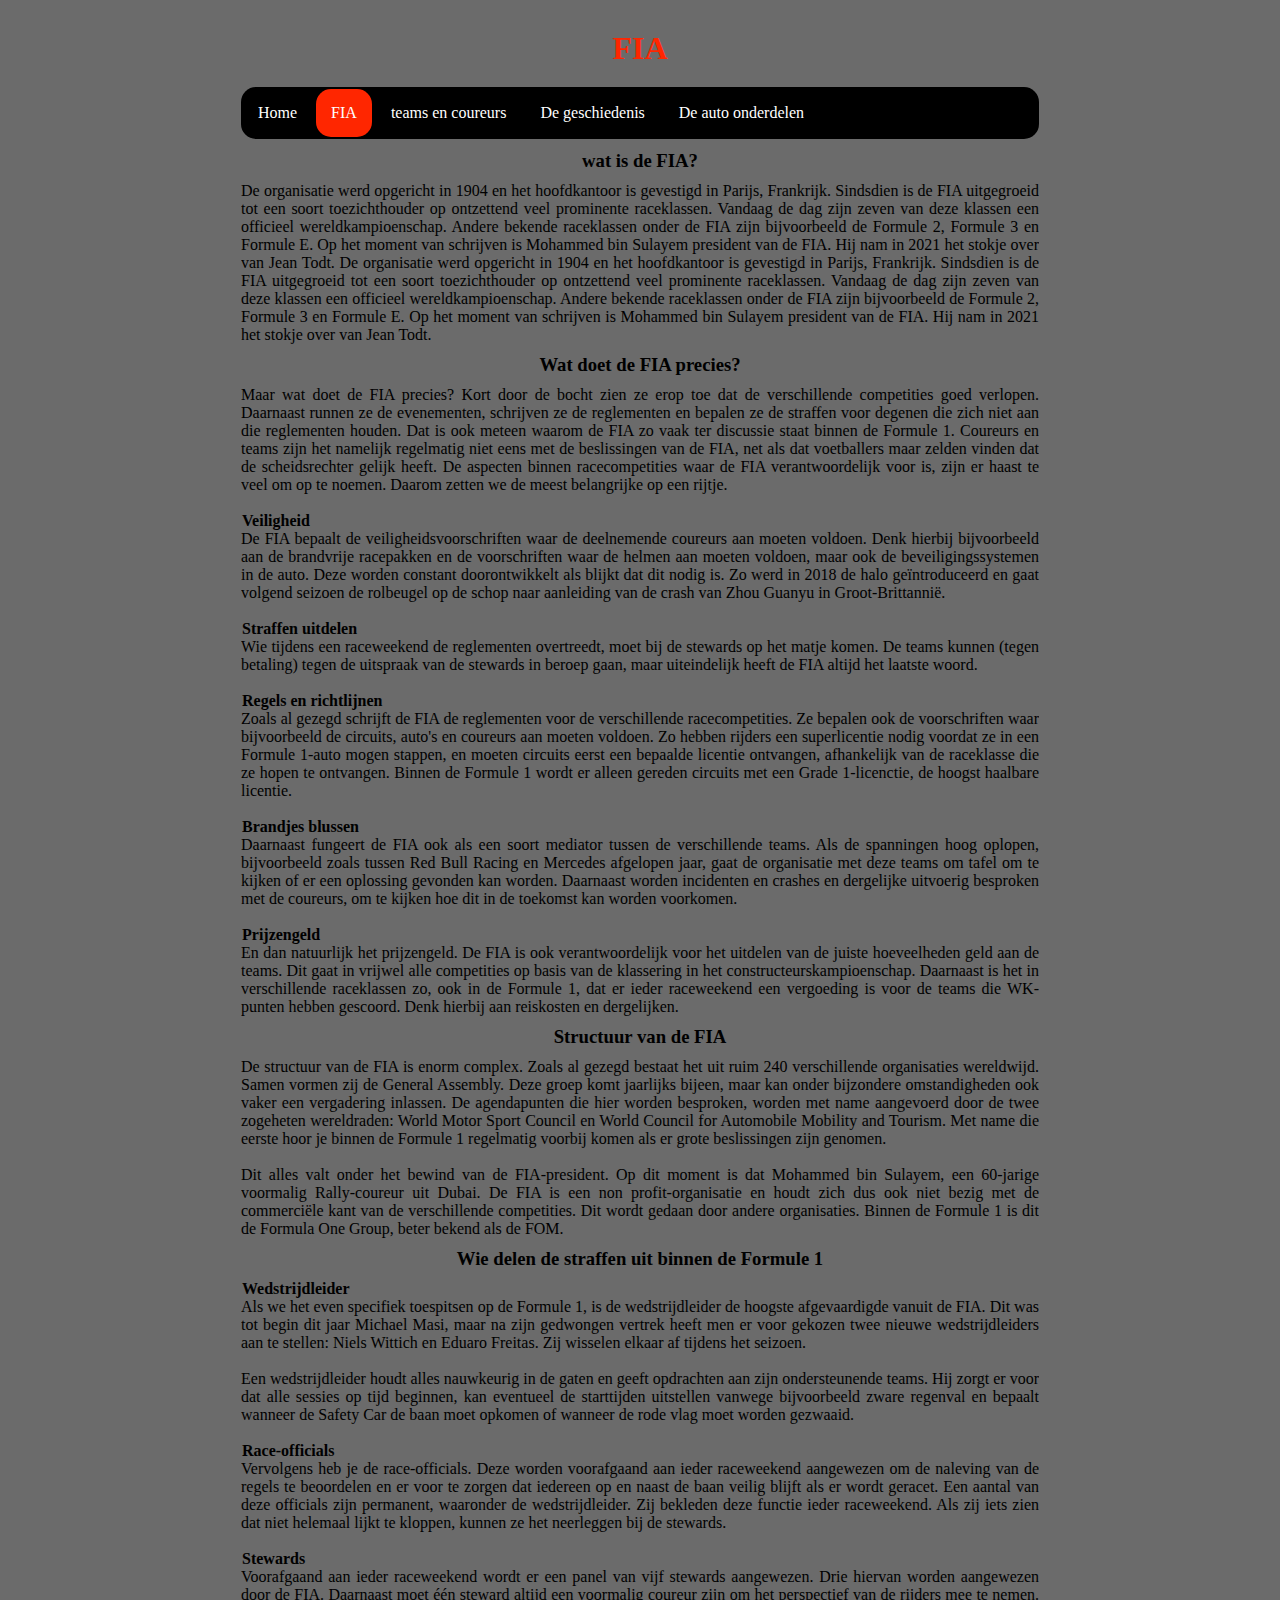
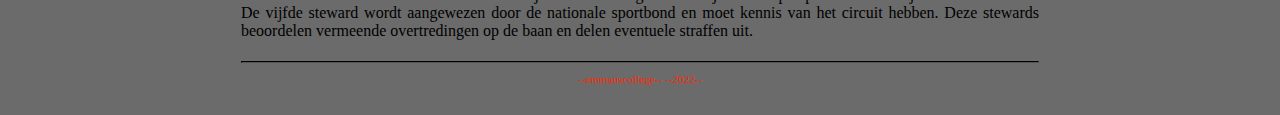
==== FIA.html @ 5a58777f "d" ====
<!DOCTYPE html>

<html lang="nl">

<head>
  <link rel="stylesheet" href="style.css" />
  <title>Dit is een eenvoudige website</title>
  <meta charset="UTF-8" />
</head>

<body>
  <div class="page">

    <header>
      <h1>FIA</h1>
    </header>

    <nav>
      <ul>
        <li><a href="index.html">Home</a></li>
        <li><a class="active" href="FIA.html">FIA</a></li>
        <li><a href="teams.html">teams en coureurs</a></li>
        <li><a  href="geschiedenis.html">De geschiedenis</a></li>
        <li><a href="autoonderdelen.html">De auto onderdelen</a></li>
      </ul>
    </nav>

    <main>

      <h3 class="onderwerpen">wat is de FIA?</h3>
      
      <p>De organisatie werd opgericht in 1904 en het hoofdkantoor is gevestigd in Parijs, Frankrijk. Sindsdien is de FIA uitgegroeid tot een soort toezichthouder op ontzettend veel prominente raceklassen. Vandaag de dag zijn zeven van deze klassen een officieel wereldkampioenschap. Andere bekende raceklassen onder de FIA zijn bijvoorbeeld de Formule 2, Formule 3 en Formule E. Op het moment van schrijven is Mohammed bin Sulayem president van de FIA. Hij nam in 2021 het stokje over van Jean Todt. De organisatie werd opgericht in 1904 en het hoofdkantoor is gevestigd in Parijs, Frankrijk. Sindsdien is de FIA uitgegroeid tot een soort toezichthouder op ontzettend veel prominente raceklassen. Vandaag de dag zijn zeven van deze klassen een officieel wereldkampioenschap. Andere bekende raceklassen onder de FIA zijn bijvoorbeeld de Formule 2, Formule 3 en Formule E. Op het moment van schrijven is Mohammed bin Sulayem president van de FIA. Hij nam in 2021 het stokje over van Jean Todt.</p>

      <h3 class="onderwerpen">Wat doet de FIA precies?</h3>

      <p>Maar wat doet de FIA precies? Kort door de bocht zien ze erop toe dat de verschillende competities goed verlopen. Daarnaast runnen ze de evenementen, schrijven ze de reglementen en bepalen ze de straffen voor degenen die zich niet aan die reglementen houden. Dat is ook meteen waarom de FIA zo vaak ter discussie staat binnen de Formule 1. Coureurs en teams zijn het namelijk regelmatig niet eens met de beslissingen van de FIA, net als dat voetballers maar zelden vinden dat de scheidsrechter gelijk heeft. De aspecten binnen racecompetities waar de FIA verantwoordelijk voor is, zijn er haast te veel om op te noemen. Daarom zetten we de meest belangrijke op een rijtje.<br><br>

<span class="onderwerp2">Veiligheid</span><br>
De FIA bepaalt de veiligheidsvoorschriften waar de deelnemende coureurs aan moeten voldoen. Denk hierbij bijvoorbeeld aan de brandvrije racepakken en de voorschriften waar de helmen aan moeten voldoen, maar ook de beveiligingssystemen in de auto. Deze worden constant doorontwikkelt als blijkt dat dit nodig is. Zo werd in 2018 de halo geïntroduceerd en gaat volgend seizoen de rolbeugel op de schop naar aanleiding van de crash van Zhou Guanyu in Groot-Brittannië.<br><br>

<span class="onderwerp2">Straffen uitdelen</span><br>
Wie tijdens een raceweekend de reglementen overtreedt, moet bij de stewards op het matje komen. De teams kunnen (tegen betaling) tegen de uitspraak van de stewards in beroep gaan, maar uiteindelijk heeft de FIA altijd het laatste woord.<br><br>

<span class="onderwerp2">Regels en richtlijnen</span><br>
Zoals al gezegd schrijft de FIA de reglementen voor de verschillende racecompetities. Ze bepalen ook de voorschriften waar bijvoorbeeld de circuits, auto's en coureurs aan moeten voldoen. Zo hebben rijders een superlicentie nodig voordat ze in een Formule 1-auto mogen stappen, en moeten circuits eerst een bepaalde licentie ontvangen, afhankelijk van de raceklasse die ze hopen te ontvangen. Binnen de Formule 1 wordt er alleen gereden circuits met een Grade 1-licenctie, de hoogst haalbare licentie.<br><br>

<span class="onderwerp2">Brandjes blussen</span><br>
Daarnaast fungeert de FIA ook als een soort mediator tussen de verschillende teams. Als de spanningen hoog oplopen, bijvoorbeeld zoals tussen Red Bull Racing en Mercedes afgelopen jaar, gaat de organisatie met deze teams om tafel om te kijken of er een oplossing gevonden kan worden. Daarnaast worden incidenten en crashes en dergelijke uitvoerig besproken met de coureurs, om te kijken hoe dit in de toekomst kan worden voorkomen.<br><br>

<span class="onderwerp2">Prijzengeld</span><br>
En dan natuurlijk het prijzengeld. De FIA is ook verantwoordelijk voor het uitdelen van de juiste hoeveelheden geld aan de teams. Dit gaat in vrijwel alle competities op basis van de klassering in het constructeurskampioenschap. Daarnaast is het in verschillende raceklassen zo, ook in de Formule 1, dat er ieder raceweekend een vergoeding is voor de teams die WK-punten hebben gescoord. Denk hierbij aan reiskosten en dergelijken.</p>

<h3 class="onderwerpen">Structuur van de FIA</h3>

<p>De structuur van de FIA is enorm complex. Zoals al gezegd bestaat het uit ruim 240 verschillende organisaties wereldwijd. Samen vormen zij de General Assembly. Deze groep komt jaarlijks bijeen, maar kan onder bijzondere omstandigheden ook vaker een vergadering inlassen. De agendapunten die hier worden besproken, worden met name aangevoerd door de twee zogeheten wereldraden: World Motor Sport Council en World Council for Automobile Mobility and Tourism. Met name die eerste hoor je binnen de Formule 1 regelmatig voorbij komen als er grote beslissingen zijn genomen.<br><br>

Dit alles valt onder het bewind van de FIA-president. Op dit moment is dat Mohammed bin Sulayem, een 60-jarige voormalig Rally-coureur uit Dubai. De FIA is een non profit-organisatie en houdt zich dus ook niet bezig met de commerciële kant van de verschillende competities. Dit wordt gedaan door andere organisaties. Binnen de Formule 1 is dit de Formula One Group, beter bekend als de FOM.</p>

      <h3 class="onderwerpen">Wie delen de straffen uit binnen de Formule 1</h3>

<p><span class="onderwerp2">Wedstrijdleider</span><br>
Als we het even specifiek toespitsen op de Formule 1, is de wedstrijdleider de hoogste afgevaardigde vanuit de FIA. Dit was tot begin dit jaar Michael Masi, maar na zijn gedwongen vertrek heeft men er voor gekozen twee nieuwe wedstrijdleiders aan te stellen: Niels Wittich en Eduaro Freitas. Zij wisselen elkaar af tijdens het seizoen.<br><br>

Een wedstrijdleider houdt alles nauwkeurig in de gaten en geeft opdrachten aan zijn ondersteunende teams. Hij zorgt er voor dat alle sessies op tijd beginnen, kan eventueel de starttijden uitstellen vanwege bijvoorbeeld zware regenval en bepaalt wanneer de Safety Car de baan moet opkomen of wanneer de rode vlag moet worden gezwaaid.<br><br>

<span class="onderwerp2">Race-officials</span><br>
Vervolgens heb je de race-officials. Deze worden voorafgaand aan ieder raceweekend aangewezen om de naleving van de regels te beoordelen en er voor te zorgen dat iedereen op en naast de baan veilig blijft als er wordt geracet. Een aantal van deze officials zijn permanent, waaronder de wedstrijdleider. Zij bekleden deze functie ieder raceweekend. Als zij iets zien dat niet helemaal lijkt te kloppen, kunnen ze het neerleggen bij de stewards.<br><br>

<span class="onderwerp2">Stewards</span><br>
Voorafgaand aan ieder raceweekend wordt er een panel van vijf stewards aangewezen. Drie hiervan worden aangewezen door de FIA. Daarnaast moet één steward altijd een voormalig coureur zijn om het perspectief van de rijders mee te nemen. De vijfde steward wordt aangewezen door de nationale sportbond en moet kennis van het circuit hebben. Deze stewards beoordelen vermeende overtredingen op de baan en delen eventuele straffen uit.</p>
   
    
    </main>

    <footer>
      <hr />
      <p class="smalltext">--emmauscollege-- --2022--</p>
    </footer>

  </div>
</body>

</html>
---- style.css ----
/* Instellingen om fouten te helpen vinden, uncomment om aan te zetten */

* {                                          /* geldt voor alles */
    /* border: 1px dotted black;         */  /* zorg dat elke box een gestippelde rand krijgt, zodat je de afmeting goed kunt zien, letop dat dit de layout soms kan wijzigen */
    /* background-color: rgba(0,0,0,5%); */  /* zorg dat elke box een doorzichtige donkere achtergrond krijgt, hoe meer boxen in elkaar hoe donkerder de achtergrondkleur */
}

/* Basisinstellingen voor alle pagina's, alleen aanpassen als je pro wilt worden */

html, body {                      /* geldt voor html en body */
  margin: 0px;                    /* standaard marge 0 */
  background-color: #6b6b6b;    /* achtergrondkleur lichtgrijs */
  color: #000000;               /* tekstkleur donkergrijs */
}  

body * {                          /* geldt voor alles in body */
  overflow: hidden;               /* zorgt dat DIV en andere block elementen de hoogte krijgt van wat erin zit (anders is het soms 0) */
  box-sizing: border-box;         /* zorg dat border meetelt bij de width en height van boxen */
  margin: 1px;                    /* standaard marge 0 */
}

#formule1logo {
  float:right;
  width:400px;

}

.page {
  width: 800px;                   /* vaste breedte van 700 pixels */
  margin: 10px auto;              /* boven en onder 0 pixels marge, links en rechts marge gelijk verdeeld (gecentreerd) */
}

header, footer {                  /* geldt voor header en footer */
  margin: 10px 0px;
}

main {                       
  text-align: justify;            /* tekst uitvullen */}

h1, h2, h3 {                      /* geldt voor h1 en h2 en h3 */
  margin: 10px 0px;
  text-align: center;             /* tekst centreren */
} 
.onderwerpen {
  color: black;
}
#FIA {
  color:#d6d6d6;
}

#formule-startinggrid {
   width: 300px ;  
   float:left;
   padding-right:10px;
}

.onderwerp2 {
  font-weight:bold;
}

p {
  margin: 10px 0px;
  text-align: justify;            /* tekst links en rechts uitvullen */
}

/* Indeling voor hoofd pagina */

.kolomLinks {
  float:left;
  width:250px;
  padding-right:15px;           /* afstand tussen plaatje en rechterkolom */
}
.kolomRechts {
  float:left;
  width: 450px;
}
.kolomStop {
  clear:both;                   /* stop met floaten */
}

/* Opmaak voor alle pagina's */

h1, h2, h3 {
      color: #ff2600;
}

.smalltext {
    text-align: center;
    font-size: 0.7em;
  color: #ff2600;
}

a {
    color: black;
    text-decoration: none;
}

a:hover {
    text-decoration: underline;
}


/* Navigatiebalk voor alle pagina's */
nav ul {
    list-style-type: none;
    margin: auto;
    padding: 0;
    background-color: #000000;
    overflow: hidden;
  border-radius: 15px;
}

nav ul li {
    float: left;
}

nav li a {
    display: block;
    color: white;
    text-align: center;
    padding: 15px 15px;
    text-decoration: none;
}

nav li a:hover {
    background-color: #444444;
  border-radius: 15px;
}

nav li a.active {
    background-color: #ff2600;
  border-radius:15px ;
}

hr {
  border-color:black;
}
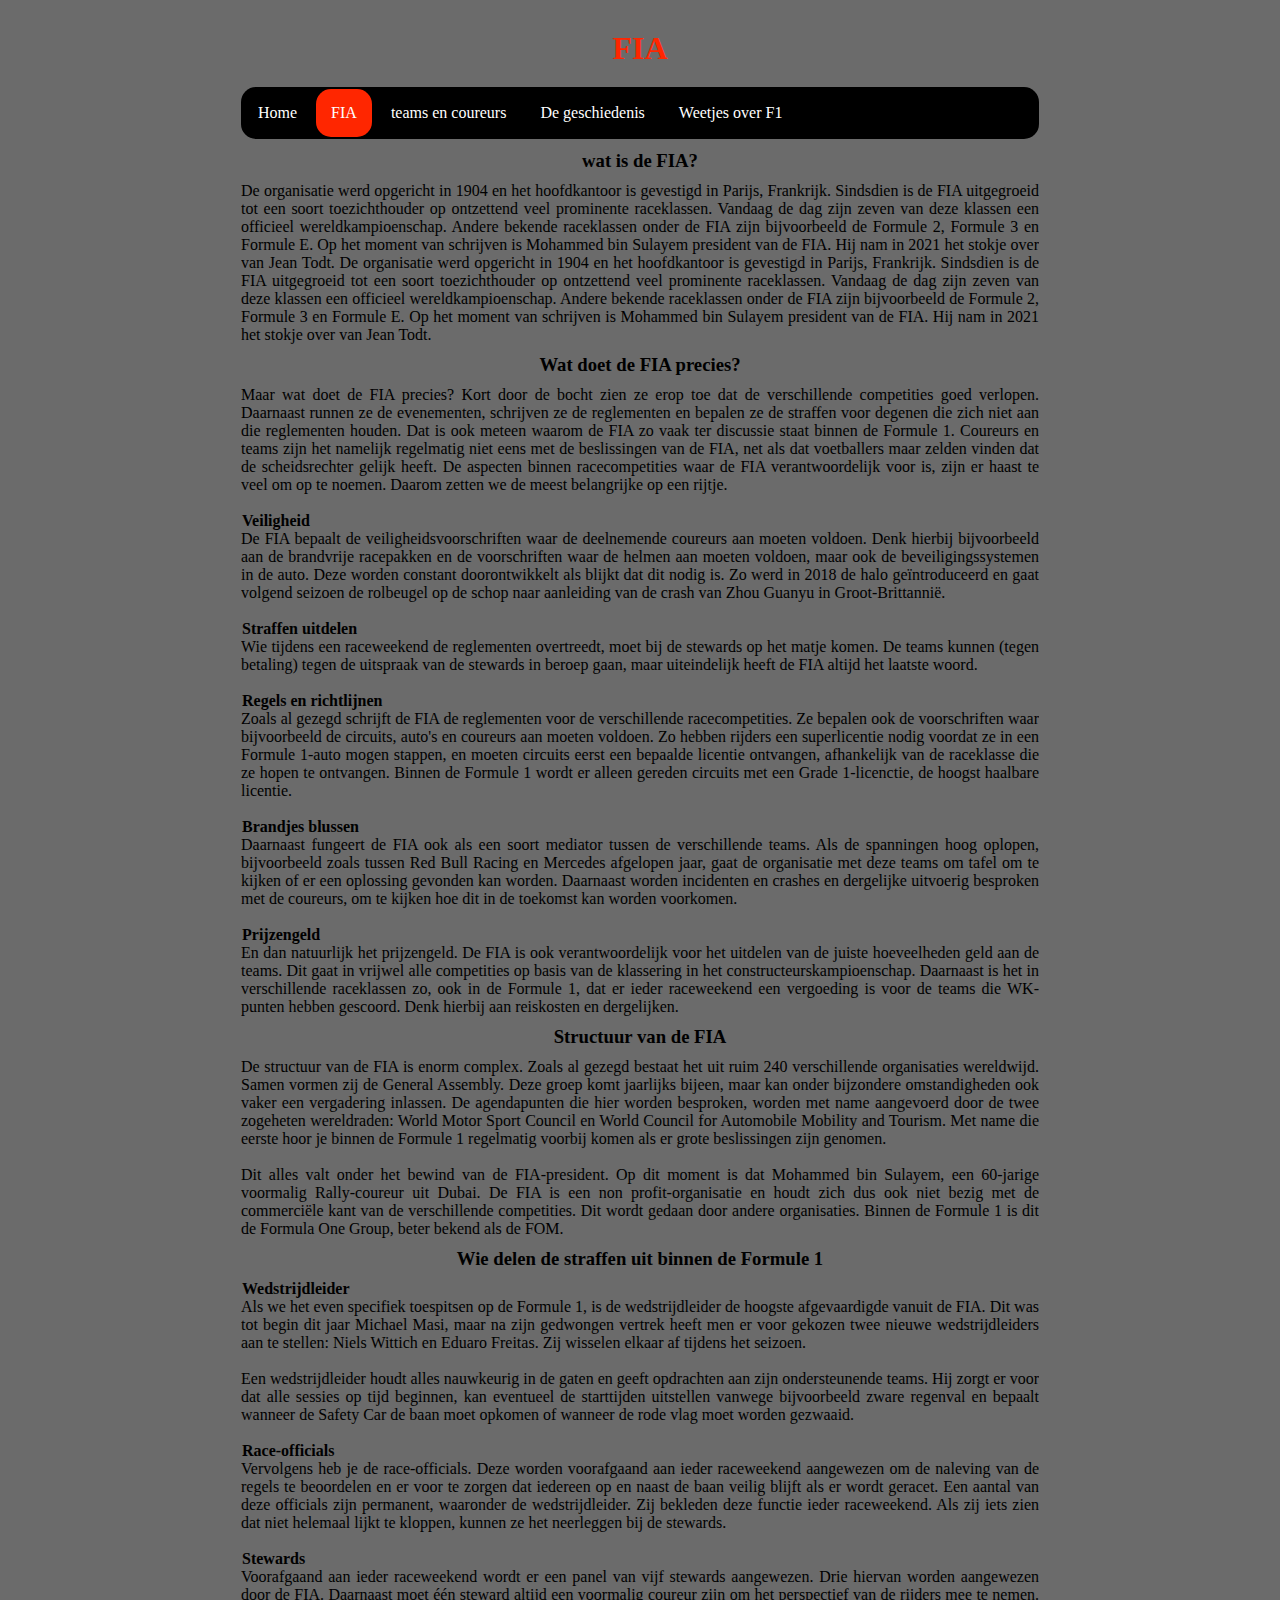
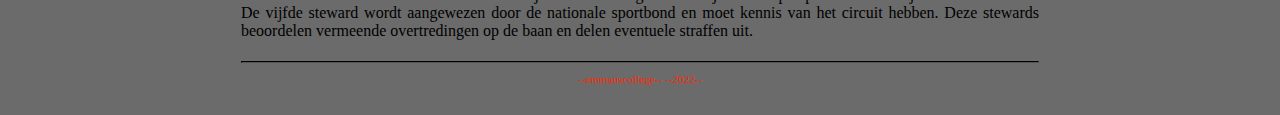
==== commit 0f9c009b: "alsjeblieft doe dit opslaan" ====
--- a/FIA.html
+++ b/FIA.html
@@ -21,7 +21,7 @@
         <li><a class="active" href="FIA.html">FIA</a></li>
         <li><a href="teams.html">teams en coureurs</a></li>
         <li><a  href="geschiedenis.html">De geschiedenis</a></li>
-        <li><a href="autoonderdelen.html">De auto onderdelen</a></li>
+        <li><a href="Weetjes.html">Weetjes over F1</a></li>
       </ul>
     </nav>
 
--- a/style.css
+++ b/style.css
@@ -21,8 +21,8 @@
 
 #formule1logo {
   float:right;
-  width:400px;
-
+  width:390px;
+  margin-left: 10px;
 }
 
 .page {
@@ -44,8 +44,8 @@
 .onderwerpen {
   color: black;
 }
-#FIA {
-  color:#d6d6d6;
+.linkjes {
+  color:#c4c4c4;
 }
 
 #formule-startinggrid {
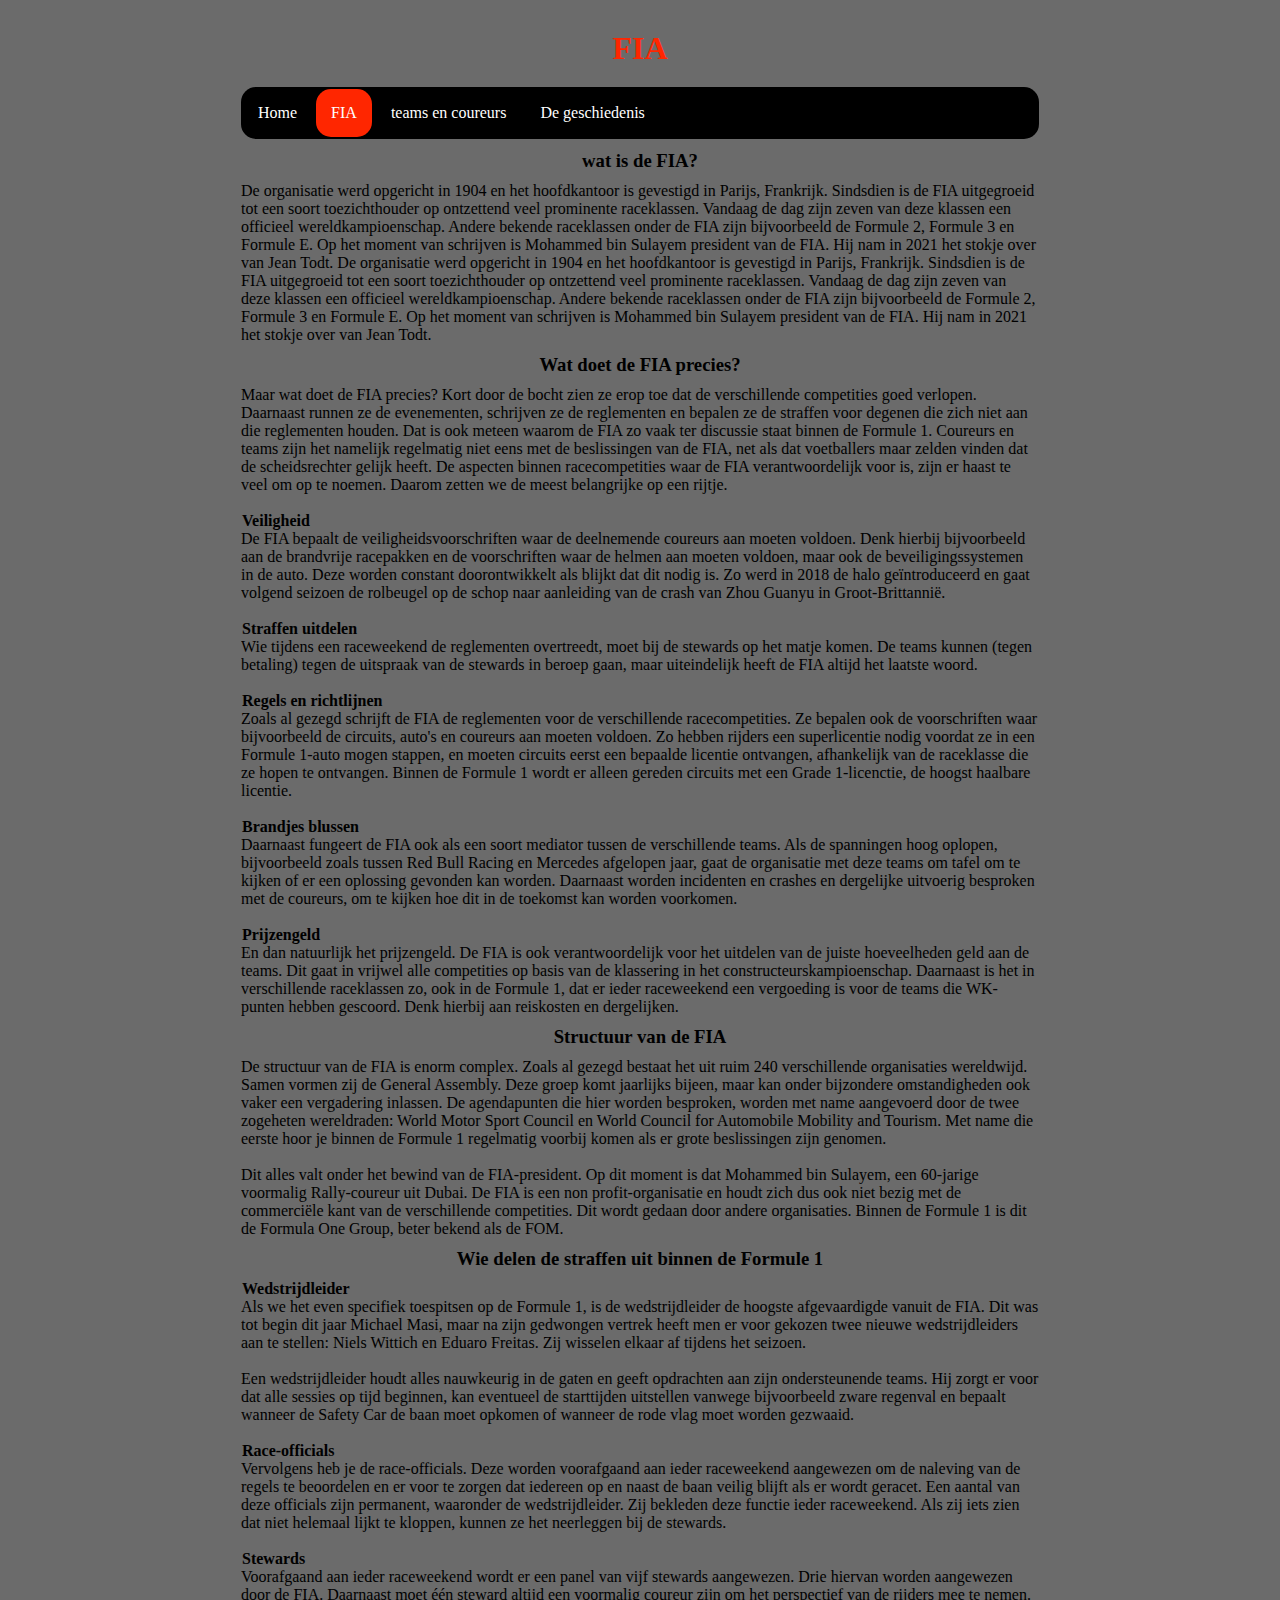
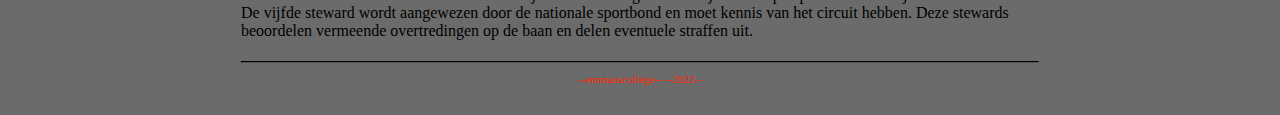
==== commit ce1ef57e: "dit is het laatste alstublieft doe deze nakijken ik heb er echt hard aan gewerkt" ====
--- a/FIA.html
+++ b/FIA.html
@@ -21,7 +21,7 @@
         <li><a class="active" href="FIA.html">FIA</a></li>
         <li><a href="teams.html">teams en coureurs</a></li>
         <li><a  href="geschiedenis.html">De geschiedenis</a></li>
-        <li><a href="Weetjes.html">Weetjes over F1</a></li>
+        
       </ul>
     </nav>
 
--- a/style.css
+++ b/style.css
@@ -35,7 +35,7 @@
 }
 
 main {                       
-  text-align: justify;            /* tekst uitvullen */}
+}        
 
 h1, h2, h3 {                      /* geldt voor h1 en h2 en h3 */
   margin: 10px 0px;
@@ -60,7 +60,7 @@
 
 p {
   margin: 10px 0px;
-  text-align: justify;            /* tekst links en rechts uitvullen */
+             
 }
 
 /* Indeling voor hoofd pagina */
@@ -136,3 +136,680 @@
   border-color:black;
 }
 
+#redbullracing {
+  margin-top: 10px;
+  border-top:solid 5px #000047;
+  border-top-right-radius: 5px;
+  border-right:solid 5px #000047;
+  height: 400px;
+}
+
+.redbull {
+  color:red;
+  margin-right: 80%;
+  text-decoration: underline;
+  }
+
+
+#redbull1 {
+  position: absolute;
+  width: 250px;
+  margin-left: 5px;
+  border-right:solid 3px #000047;
+  padding-right: 5px;
+}
+
+#redbull2 {
+  position: absolute;
+  margin-left: 265px;
+
+}
+
+#redbullimage1 {
+  width: 230px;/
+  position: absolute;
+  margin-left:550px;
+  border-left: solid 3px #000047;
+  padding-left: 15px;
+
+}
+
+#Max {
+  color:red;
+  position: absolute;
+  margin-top: 13px;
+  text-decoration: underline;
+  
+}
+
+#redbull3 {
+  position: absolute;
+  padding-top: 23px;
+  margin-left: 5px;
+  border-right:solid 3px #000047;
+  padding-right: 30px;
+}
+
+#Perez {
+  color: red;
+  position: absolute;
+  margin-left: 265px ;
+  margin-top: 13px;
+  text-decoration: underline;
+}
+
+#redbull4 {
+  position: absolute;
+  margin-left: 265px;
+  padding-top: 23px;
+}
+
+#mercedez-amg {
+  margin-top: 10px;
+  border-top:solid 5px #00b395;
+  border-top-right-radius: 5px;
+  border-right:solid 5px #00b395;
+  height: 400px;
+}
+
+
+.mercedez {
+  color:#f2f2f2;
+  margin-right: 55%;
+  float: left;
+  text-decoration: underline;
+  }
+
+#mercedez1 {
+  position: absolute;
+  width: 250px;
+  margin-left: 5px;
+  border-right:solid 3px #00b395;
+  padding-right: 5px;
+}
+
+#mercedez2 {
+  position: absolute;
+  margin-left: 265px;
+}
+
+#mercedezimage1 {
+  width: 230px;
+  margin-left: 550px;
+  border-left:solid 3px #00b395;
+  padding-left: 16px;
+}
+#Lewis {
+    color: white;
+  position: absolute;
+  margin-left: 5px;
+  text-decoration: underline;
+}
+
+
+#Mercedez3 {
+  position: absolute;
+  margin-left: 5px;
+  border-right:solid 3px #00b395;
+  padding-right: 30px;
+  margin-top: 25px;
+}
+
+#Rusell {
+  color: white;
+  position: absolute;
+  margin-left: 265px ;
+  text-decoration: underline;
+}
+
+#mercedez4 {
+  position: absolute;
+  margin-left: 265px;
+  margin-top: 25px;
+}
+
+#ferrari {
+  margin-top: 10px;
+  border-top:solid 5px #d60000;
+  border-top-right-radius: 5px;
+  border-right:solid 5px #d60000;
+  height: 400px;
+}
+
+
+.ferrari-team {
+  color:#000000;
+  margin-right: 55%;
+  float: left;
+  text-decoration: underline;
+  }
+
+#ferrari1 {
+  position: absolute;
+  width: 250px;
+  margin-left: 5px;
+  border-right:solid 3px #d60000;
+  padding-right: 5px;
+}
+
+#ferrari2 {
+  position: absolute;
+  margin-left: 265px;
+}
+
+#ferrari-image1 {
+  width: 230px;
+  margin-left: 550px;
+  border-left:solid 3px #d60000;
+  padding-left: 16px;
+}
+#charles {
+    color: #000000;
+  position: absolute;
+  margin-left: 5px;
+  text-decoration: underline;
+}
+
+
+#ferrari3 {
+  position: absolute;
+  margin-left: 5px;
+  border-right:solid 3px #d60000;
+  padding-right: 30px;
+  margin-top: 25px;
+  
+}
+
+#carlos {
+  color: #000000;
+  position: absolute;
+  margin-left: 265px ;
+  text-decoration: underline;
+}
+
+#ferrari4 {
+  position: absolute;
+  margin-left: 265px;
+  margin-top: 25px;
+}
+
+#mclaren {
+  margin-top: 10px;
+  border-top:solid 5px #ffae00;
+  border-top-right-radius: 5px;
+  border-right:solid 5px #ffae00;
+  height: 400px;
+}
+
+
+.mclaren-team {
+  color:#ffffff;
+  margin-right: 55%;
+  float: left;
+  text-decoration: underline;
+  }
+
+#mclaren1 {
+  position: absolute;
+  width: 250px;
+  margin-left: 5px;
+  border-right:solid 3px #ffae00;
+  padding-right: 5px;
+}
+
+#mclaren2 {
+  position: absolute;
+  margin-left: 265px;
+  
+
+}
+
+#mclarenimage1 {
+  width: 230px;
+  margin-left: 550px;
+  border-left:solid 3px #ffae00;
+  padding-left: 16px;
+}
+#norris {
+    color: #ffffff;
+  position: absolute;
+  margin-left: 5px;
+  text-decoration: underline;
+  margin-top: 17px;
+}
+
+
+#Mclaren3 {
+  position: absolute;
+  margin-left: 5px;
+  border-right:solid 3px #ffae00;
+  padding-right: 30px;
+  margin-top: 40px;
+  
+}
+
+#riciardo {
+  color: #ffffff;
+  position: absolute;
+  margin-left: 265px ;
+  text-decoration: underline;
+  margin-top: 17px;
+}
+
+#mclaren4 {
+  position: absolute;
+  margin-left: 265px;
+  margin-top: 40px;
+}
+
+#alpine-f1 {
+  margin-top: 10px;
+  border-top:solid 5px #0063cc;
+  border-top-right-radius: 5px;
+  border-right:solid 5px #0063cc;
+  height: 400px;
+}
+
+
+.alpine {
+  color:#f7b1da;
+  margin-right: 55%;
+  float: left;
+  text-decoration: underline;
+  }
+
+#alpine1 {
+  position: absolute;
+  width: 250px;
+  margin-left: 5px;
+  border-right:solid 3px #0063cc;
+  padding-right: 5px;
+}
+
+#alpine2 {
+  position: absolute;
+  margin-left: 265px;
+}
+
+#alpine-image1 {
+  width: 230px;
+  margin-left: 550px;
+  border-left:solid 3px #0063cc;
+  padding-left: 16px;
+}
+#alonso {
+    color: #f7b1da;
+  position: absolute;
+  margin-left: 5px;
+  text-decoration: underline;
+  margin-top: 30px;
+}
+
+
+#alpine3 {
+  position: absolute;
+  margin-left: 5px;
+  border-right:solid 3px #0063cc;
+  padding-right: 30px;
+  margin-top: 52px;
+  
+}
+
+#ocon {
+  color: #f7b1da;
+  position: absolute;
+  margin-left: 265px ;
+  text-decoration: underline;
+  margin-top: 30px;
+}
+
+#alpine4 {
+  position: absolute;
+  margin-left: 265px;
+  margin-top: 52px;
+}
+
+#aston-f1 {
+  margin-top: 10px;
+  border-top:solid 5px #007552;
+  border-top-right-radius: 5px;
+  border-right:solid 5px #0c7958;
+  height: 400px;
+}
+
+
+.aston {
+  color:#f2f2f2;
+  margin-right: 55%;
+  float: left;
+  text-decoration: underline;
+  }
+
+#aston1 {
+  position: absolute;
+  width: 250px;
+  margin-left: 5px;
+  border-right:solid 3px #0c7958;
+  padding-right: 5px;
+}
+
+#aston2 {
+  position: absolute;
+  margin-left: 265px;
+  
+
+}
+
+#astonimage1 {
+  width: 230px;
+  margin-left: 550px;
+  border-left:solid 3px #0c7958;
+  padding-left: 16px;
+}
+#vettel {
+    color: white;
+  position: absolute;
+  margin-left: 5px;
+  text-decoration: underline;
+  margin-top: 38px;
+}
+
+
+#aston3 {
+  position: absolute;
+  margin-left: 5px;
+  border-right:solid 3px #0c7958;
+  padding-right: 30px;
+  margin-top: 60px;
+  
+}
+
+#stroll {
+  color: white;
+  position: absolute;
+  margin-left: 265px ;
+  text-decoration: underline;
+  margin-top: 38px;
+}
+
+#aston4 {
+  position: absolute;
+  margin-left: 265px;
+  margin-top: 60px;
+}
+
+
+#romeo-f1 {
+  margin-top: 10px;
+  border-top:solid 5px #8e2929;
+  border-top-right-radius: 5px;
+  border-right:solid 5px #8e2929;
+  height: 400px;
+}
+
+
+.romeo {
+  color:#f2f2f2;
+  margin-right: 55%;
+  float: left;
+  text-decoration: underline;
+  }
+
+#romeo1 {
+  position: absolute;
+  width: 250px;
+  margin-left: 5px;
+  border-right:solid 3px #8e2929;
+  padding-right: 5px;
+}
+
+#romeo2 {
+  position: absolute;
+  margin-left: 265px;
+}
+
+#romeo-image1 {
+  width: 230px;
+  margin-left: 550px;
+  border-left:solid 3px #8e2929;
+  padding-left: 16px;
+}
+#bottas {
+  color: white;
+  position: absolute;
+  margin-left: 5px;
+  text-decoration: underline;
+  margin-top: 38px;
+}
+
+
+#romeo3 {
+  position: absolute;
+  margin-left: 5px;
+  border-right:solid 3px #8e2929;
+  padding-right: 30px;
+  margin-top: 60px;
+}
+
+#zhou {
+  color: white;
+  position: absolute;
+  margin-left: 265px ;
+  text-decoration: underline;
+  margin-top: 38px;
+}
+
+#romeo4 {
+  position: absolute;
+  margin-left: 265px;
+  margin-top: 60px;
+}
+
+
+#tauri-f1 {
+  margin-top: 10px;
+  border-top:solid 5px #031f44;
+  border-top-right-radius: 5px;
+  border-right:solid 5px #031f44;
+  height: 400px;
+}
+
+
+.tauri {
+  color:#f2f2f2;
+  margin-right: 55%;
+  float: left;
+  text-decoration: underline;
+  }
+
+#tauri1 {
+  position: absolute;
+  width: 250px;
+  margin-left: 5px;
+  border-right:solid 3px #031f44;
+  padding-right: 5px;
+}
+
+#tauri2 {
+  position: absolute;
+  margin-left: 265px;
+  
+
+}
+
+#tauri-image1 {
+  width: 230px;
+  margin-left: 550px;
+  border-left:solid 3px #031f44;
+  padding-left: 16px;
+}
+#gasly {
+    color: white;
+  position: absolute;
+  margin-left: 5px;
+  text-decoration: underline;
+  margin-top: 38px;
+}
+
+
+#tauri3 {
+  position: absolute;
+  margin-left: 5px;
+  border-right:solid 3px #031f44;
+  padding-right: 30px;
+  margin-top: 60px;
+  
+}
+
+#tsunoda {
+  color: white;
+  position: absolute;
+  margin-left: 265px ;
+  text-decoration: underline;
+  margin-top: 38px;
+}
+
+#tauri4 {
+  position: absolute;
+  margin-left: 265px;
+  margin-top: 60px;
+}
+
+
+#haas-f1 {
+  margin-top: 10px;
+  border-top:solid 5px #ffffff;
+  border-top-right-radius: 5px;
+  border-right:solid 5px #ffffff;
+  height: 400px;
+}
+
+
+.haas {
+  color:#d10000;
+  margin-right: 55%;
+  float: left;
+  text-decoration: underline;
+  }
+
+#haas1 {
+  position: absolute;
+  width: 250px;
+  margin-left: 5px;
+  border-right:solid 3px #ffffff;
+  padding-right: 5px;
+}
+
+#haas2 {
+  position: absolute;
+  margin-left: 265px;
+  
+
+}
+
+#haas-image1 {
+  width: 230px;
+  margin-left: 550px;
+  border-left:solid 3px #ffffff;
+  padding-left: 16px;
+}
+#kevin {
+    color: #d10000;
+  position: absolute;
+  margin-left: 5px;
+  text-decoration: underline;
+  margin-top: 38px;
+}
+
+
+#haas3 {
+  position: absolute;
+  margin-left: 5px;
+  border-right:solid 3px #ffffff;
+  padding-right: 30px;
+  margin-top: 60px;
+  
+}
+
+#mick {
+  color: #d10000;
+  position: absolute;
+  margin-left: 265px ;
+  text-decoration: underline;
+  margin-top: 38px;
+}
+
+#haas4 {
+  position: absolute;
+  margin-left: 265px;
+  margin-top: 60px;
+}
+
+#williams-f1 {
+  margin-top: 10px;
+  border-top:solid 5px #10478e;
+  border-top-right-radius: 5px;
+  border-right:solid 5px #10478e;
+  height: 400px;
+}
+
+
+.williams {
+  color:#f2f2f2;
+  margin-right: 55%;
+  float: left;
+  text-decoration: underline;
+  }
+
+#williams1 {
+  position: absolute;
+  width: 250px;
+  margin-left: 5px;
+  border-right:solid 3px #2578e4;
+  padding-right: 5px;
+}
+
+#williams2 {
+  position: absolute;
+  margin-left: 265px;
+  
+
+}
+
+#williams-image1 {
+  width: 230px;
+  margin-left: 550px;
+  border-left:solid 3px #2578e4;
+  padding-left: 16px;
+}
+#albon {
+    color: white;
+  position: absolute;
+  margin-left: 5px;
+  text-decoration: underline;
+  margin-top: 38px;
+}
+
+
+#williams3 {
+  position: absolute;
+  margin-left: 5px;
+  border-right:solid 3px #2578e4;
+  padding-right: 30px;
+  margin-top: 60px;
+  
+}
+
+#latifi {
+  color: white;
+  position: absolute;
+  margin-left: 265px ;
+  text-decoration: underline;
+  margin-top: 38px;
+}
+
+#williams4 {
+  position: absolute;
+  margin-left: 265px;
+  margin-top: 60px;
+}